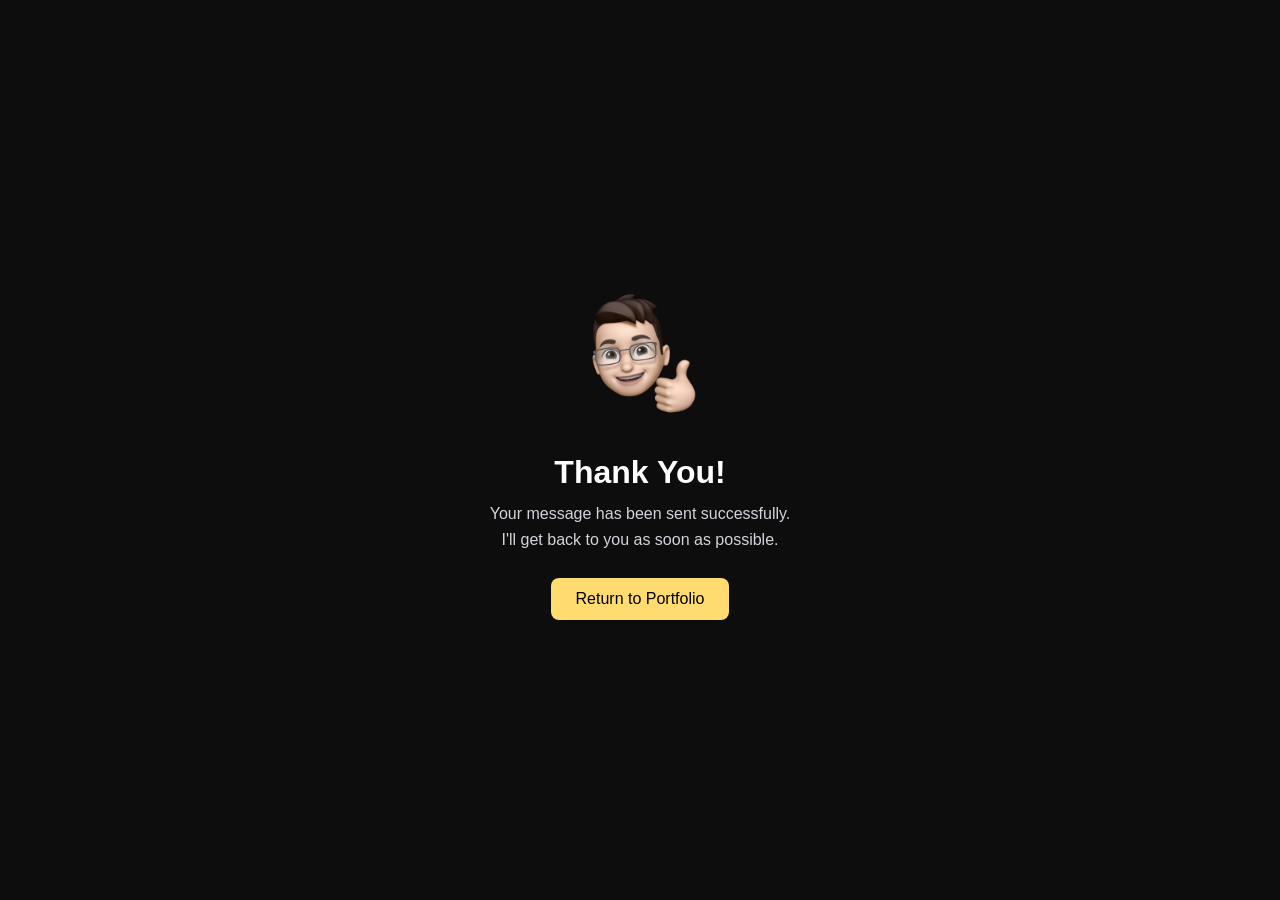
==== views/thankyou.html @ 53e1b544 "Contact form submission Changes" ====
<!DOCTYPE html>
<html lang="en">

<head>
    <meta charset="UTF-8">
    <meta name="viewport" content="width=device-width, initial-scale=1.0">
    <title>Thank You</title>

    <!-- Redirect after 5 seconds -->
    <!-- <meta http-equiv="refresh" content="3;url=https://ruban-edward.github.io/"> -->

    <style>
        * {
            margin: 0;
            padding: 0;
            box-sizing: border-box;
            font-family: Arial, sans-serif;
        }

        body {
            display: flex;
            justify-content: center;
            align-items: center;
            height: 100vh;
            background: #0d0d0d;
            color: #fff;
            text-align: center;
            padding: 20px;
        }

        .container {
            max-width: 500px;
        }

        .check {
            width: 150px;
            font-size: 70px;
            display: inline-flex;
        }

        .check img {
            width: 100%;
        }

        h1 {
            margin: 20px 0 10px;
            font-size: 2rem;
        }

        p {
            color: #d1d5db;
            margin-bottom: 25px;
            line-height: 1.6;
        }

        a {
            display: inline-block;
            padding: 12px 25px;
            background: #ffdb70;;
            color: #000;
            text-decoration: none;
            border-radius: 8px;
            transition: 0.3s;
        }

        a:hover {
            background: #ffdb70;
        }
    </style>

    <script>
        // Prevent returning to the thank you page via Back button
        history.pushState(null, null, location.href);

        window.addEventListener("popstate", function () {
            window.location.replace("https://ruban-edward.github.io/");
        });

        // Automatic redirect after 3 seconds
        // setTimeout(() => {
        //     window.location.replace("https://ruban-edward.github.io/");
        // }, 3000);
    </script>
</head>

<body>

    <div class="container">
        <div class="check">
            <img src="../assets/images/succes.png" alt="success">
        </div>
        <h1>Thank You!</h1>
        <p>Your message has been sent successfully.<br>
            I'll get back to you as soon as possible.</p>

        <a href="https://ruban-edward.github.io/">Return to Portfolio</a>
    </div>

</body>

</html>
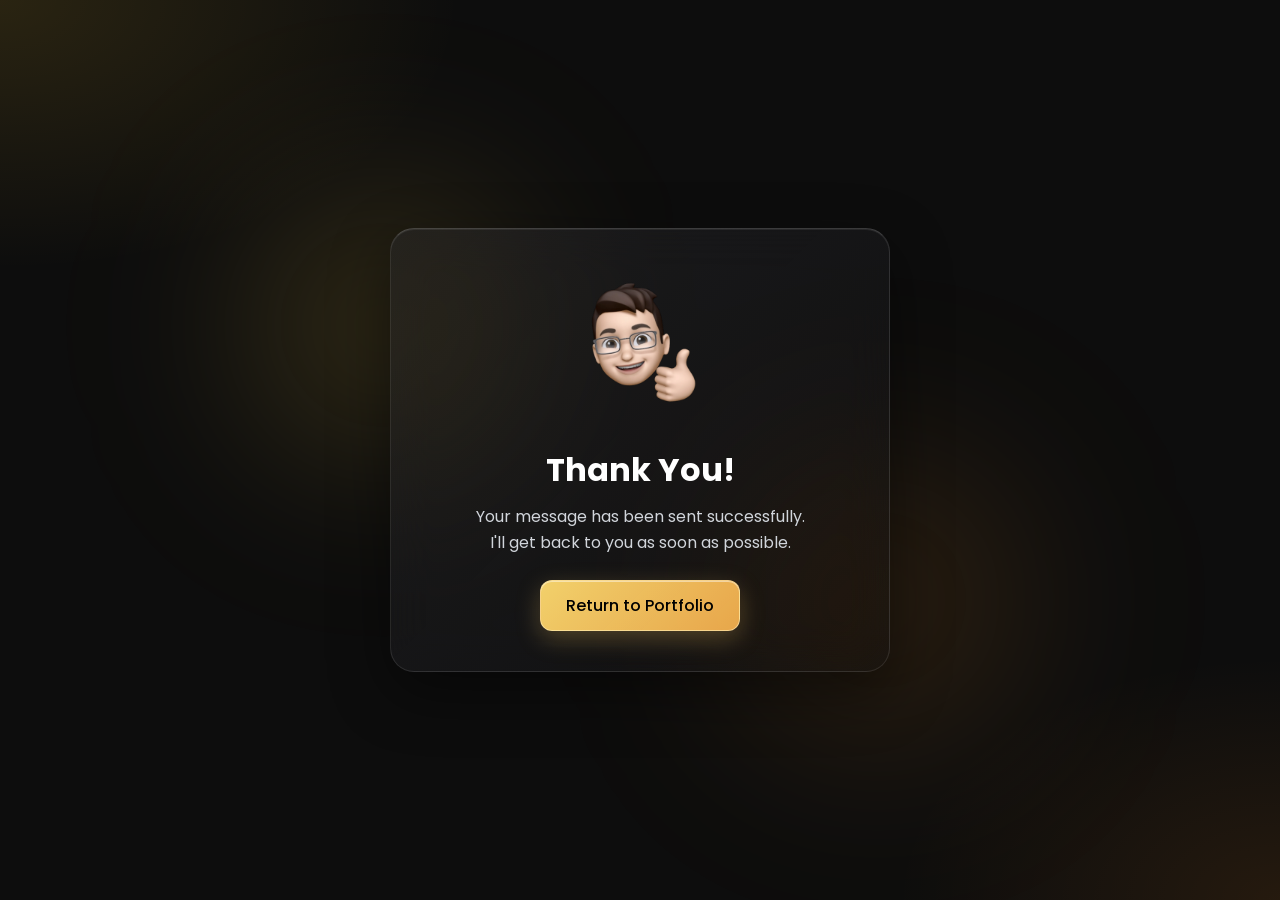
==== commit e8177a1b: "Glassmorphism redesign, responsive fixes and content updates - Frosted-glass UI across the site with" ====
--- a/views/thankyou.html
+++ b/views/thankyou.html
@@ -7,29 +7,72 @@
     <title>Thank You</title>
 
     <!-- Redirect after 5 seconds -->
-    <!-- <meta http-equiv="refresh" content="3;url=https://ruban-edward.github.io/"> -->
+    <meta http-equiv="refresh" content="3;url=https://ruban-edward.github.io/">
+
+    <link rel="preconnect" href="https://fonts.googleapis.com">
+    <link rel="preconnect" href="https://fonts.gstatic.com" crossorigin>
+    <link href="https://fonts.googleapis.com/css2?family=Poppins:wght@400;500;600&display=swap" rel="stylesheet">
 
     <style>
         * {
             margin: 0;
             padding: 0;
             box-sizing: border-box;
-            font-family: Arial, sans-serif;
+            font-family: 'Poppins', Arial, sans-serif;
         }
 
         body {
             display: flex;
             justify-content: center;
             align-items: center;
-            height: 100vh;
-            background: #0d0d0d;
+            min-height: 100vh;
+            background:
+                radial-gradient(ellipse 60% 50% at 0% 0%, hsla(45, 100%, 60%, 0.12) 0%, transparent 60%),
+                radial-gradient(ellipse 50% 45% at 100% 100%, hsla(30, 100%, 55%, 0.10) 0%, transparent 60%),
+                #0d0d0d;
             color: #fff;
             text-align: center;
             padding: 20px;
+            overflow: hidden;
+        }
+
+        body::before,
+        body::after {
+            content: "";
+            position: fixed;
+            border-radius: 50%;
+            filter: blur(90px);
+            z-index: -1;
+            pointer-events: none;
+        }
+
+        body::before {
+            width: 380px;
+            height: 380px;
+            top: 15%;
+            left: 15%;
+            background: radial-gradient(circle, hsla(45, 100%, 65%, 0.25) 0%, transparent 70%);
+        }
+
+        body::after {
+            width: 420px;
+            height: 420px;
+            bottom: 10%;
+            right: 15%;
+            background: radial-gradient(circle, hsla(32, 100%, 58%, 0.2) 0%, transparent 70%);
         }
 
         .container {
             max-width: 500px;
+            width: 100%;
+            padding: 40px 30px;
+            background: linear-gradient(135deg, rgba(40, 40, 44, 0.55) 0%, rgba(18, 18, 20, 0.45) 100%);
+            backdrop-filter: blur(22px) saturate(160%);
+            -webkit-backdrop-filter: blur(22px) saturate(160%);
+            border: 1px solid rgba(255, 255, 255, 0.10);
+            border-top-color: rgba(255, 255, 255, 0.18);
+            border-radius: 24px;
+            box-shadow: 0 20px 60px rgba(0, 0, 0, 0.45), inset 0 1px 0 rgba(255, 255, 255, 0.08);
         }
 
         .check {
@@ -56,15 +99,19 @@
         a {
             display: inline-block;
             padding: 12px 25px;
-            background: #ffdb70;;
+            background: linear-gradient(135deg, hsla(45, 100%, 72%, 0.95) 0%, hsla(35, 100%, 66%, 0.9) 100%);
+            border: 1px solid hsla(45, 100%, 85%, 0.6);
+            box-shadow: 0 8px 24px rgba(255, 209, 102, 0.25), inset 0 1px 0 rgba(255, 255, 255, 0.45);
             color: #000;
+            font-weight: 500;
             text-decoration: none;
-            border-radius: 8px;
+            border-radius: 12px;
             transition: 0.3s;
         }
 
         a:hover {
-            background: #ffdb70;
+            background: #fff;
+            transform: translateY(-2px);
         }
     </style>
 
@@ -77,9 +124,9 @@
         });
 
         // Automatic redirect after 3 seconds
-        // setTimeout(() => {
-        //     window.location.replace("https://ruban-edward.github.io/");
-        // }, 3000);
+        setTimeout(() => {
+            window.location.replace("https://ruban-edward.github.io/");
+        }, 3000);
     </script>
 </head>
 
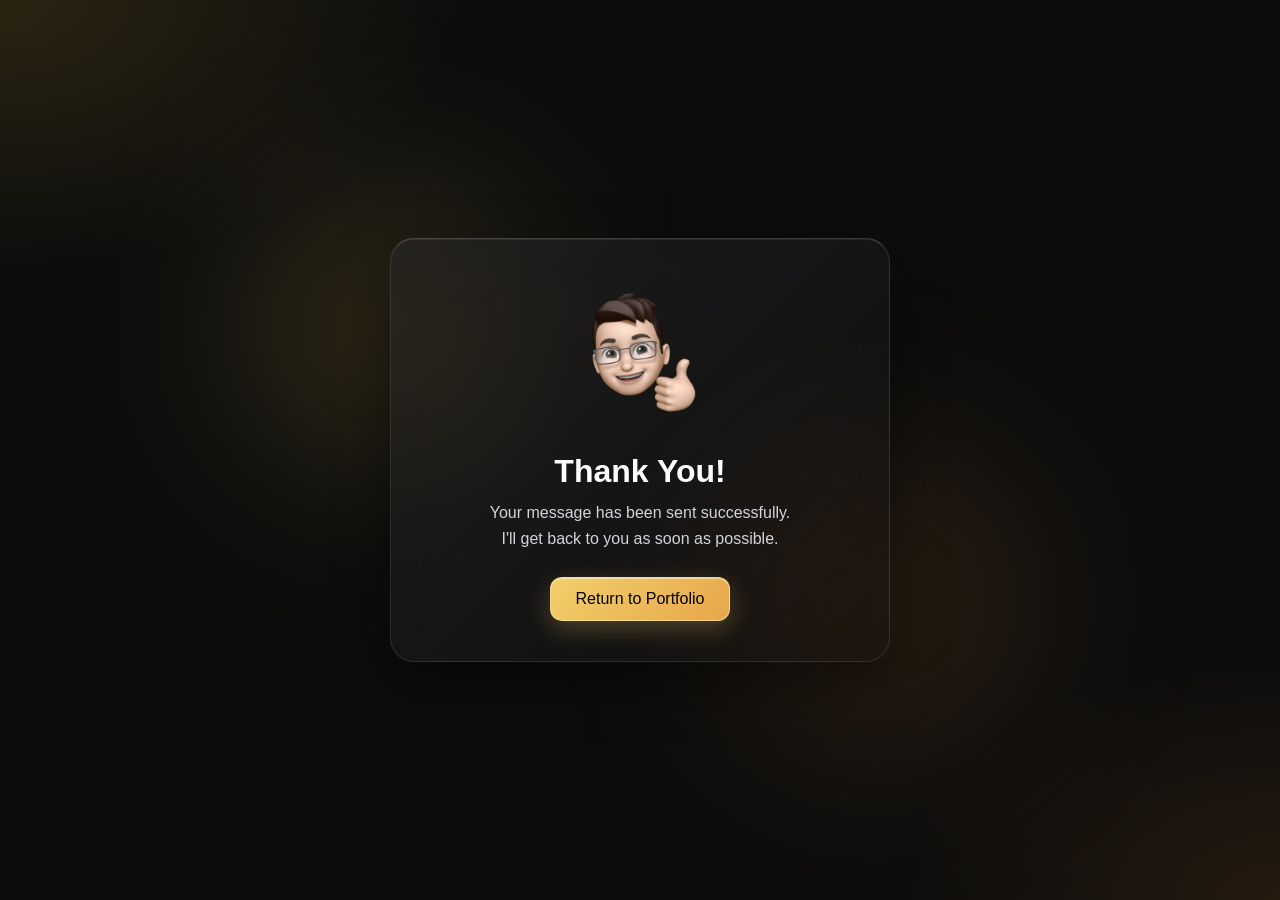
==== commit 91e14a7f: "Security Changes" ====
--- a/views/thankyou.html
+++ b/views/thankyou.html
@@ -4,9 +4,12 @@
 <head>
     <meta charset="UTF-8">
     <meta name="viewport" content="width=device-width, initial-scale=1.0">
+    <meta http-equiv="Content-Security-Policy"
+        content="default-src 'self'; script-src 'self'; style-src 'self' 'unsafe-inline' https://fonts.googleapis.com; font-src https://fonts.gstatic.com; img-src 'self'; base-uri 'self'; object-src 'none'; form-action 'none'; upgrade-insecure-requests">
+    <meta name="referrer" content="strict-origin-when-cross-origin">
     <title>Thank You</title>
 
-    <!-- Redirect after 5 seconds -->
+    <!-- Redirect after 3 seconds -->
     <meta http-equiv="refresh" content="3;url=https://ruban-edward.github.io/">
 
     <link rel="preconnect" href="https://fonts.googleapis.com">
@@ -115,19 +118,7 @@
         }
     </style>
 
-    <script>
-        // Prevent returning to the thank you page via Back button
-        history.pushState(null, null, location.href);
-
-        window.addEventListener("popstate", function () {
-            window.location.replace("https://ruban-edward.github.io/");
-        });
-
-        // Automatic redirect after 3 seconds
-        setTimeout(() => {
-            window.location.replace("https://ruban-edward.github.io/");
-        }, 3000);
-    </script>
+    <script src="../assets/js/thankyou.js"></script>
 </head>
 
 <body>
